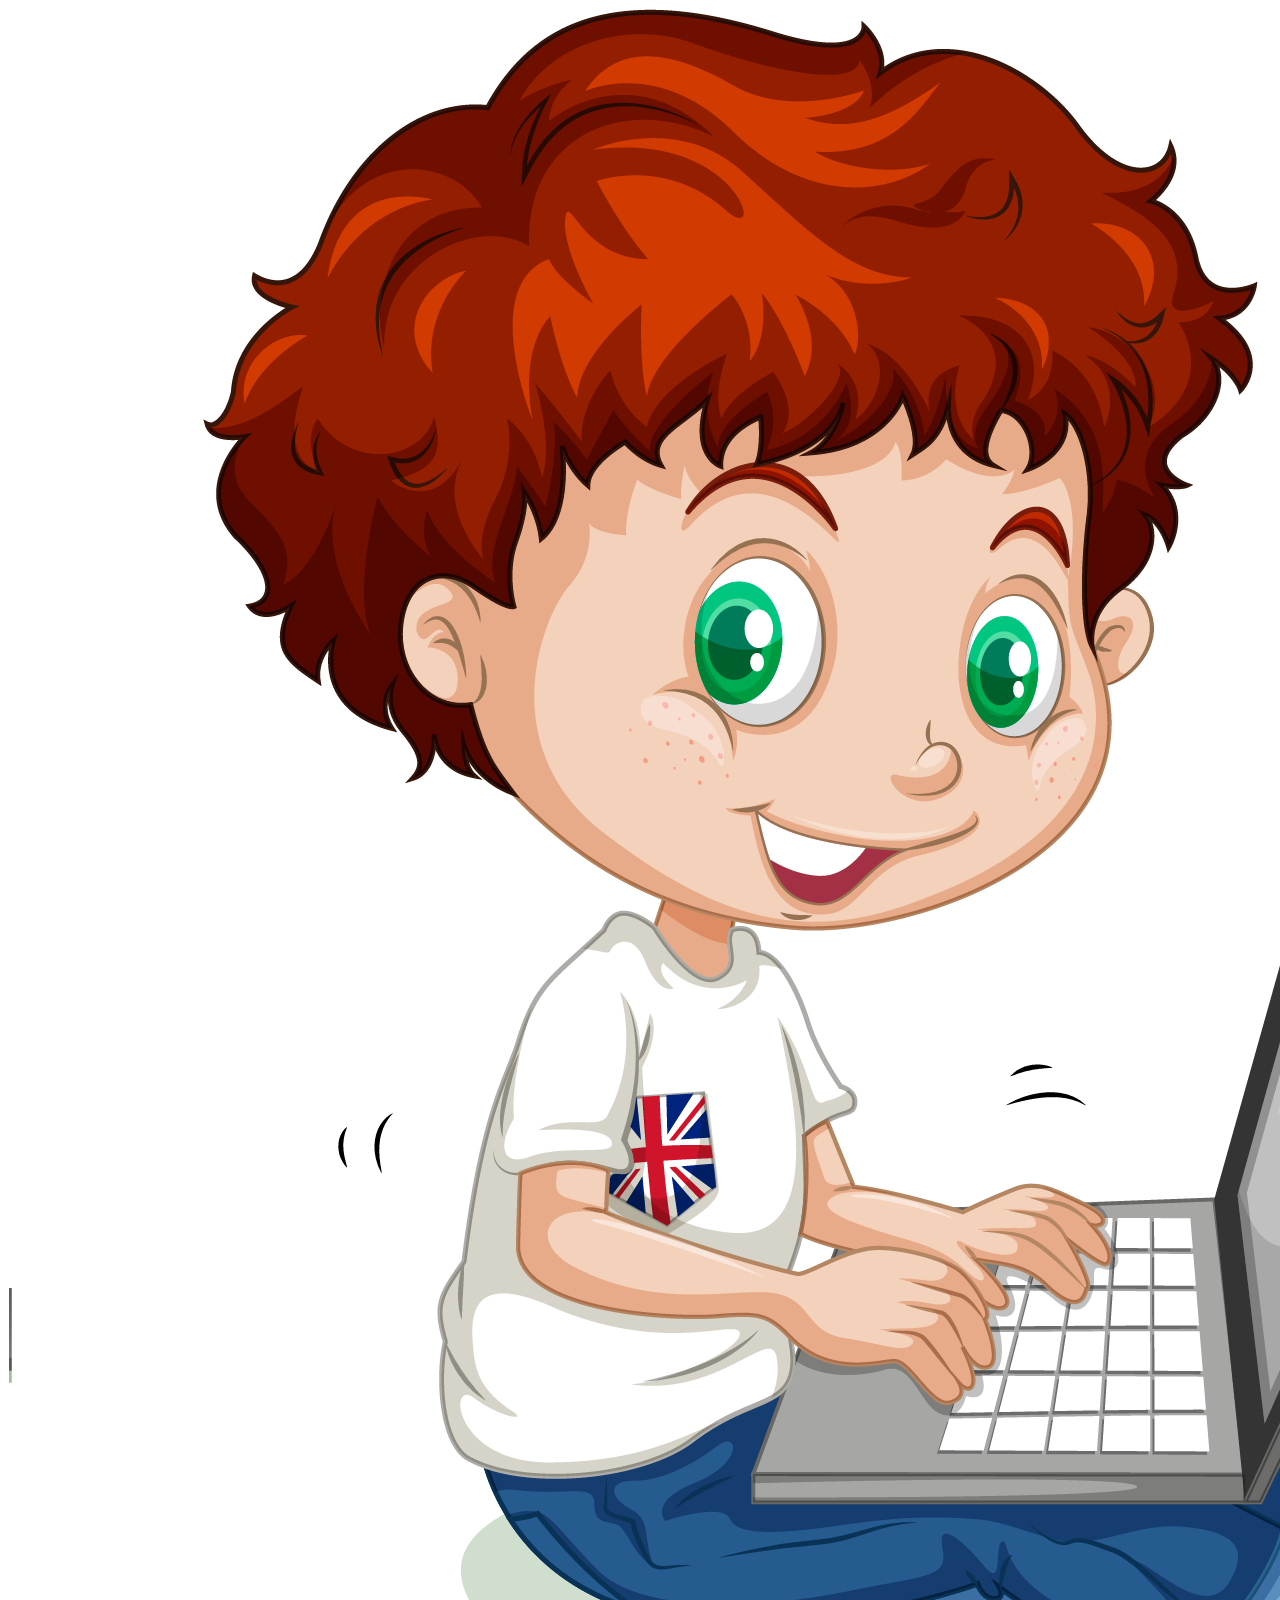
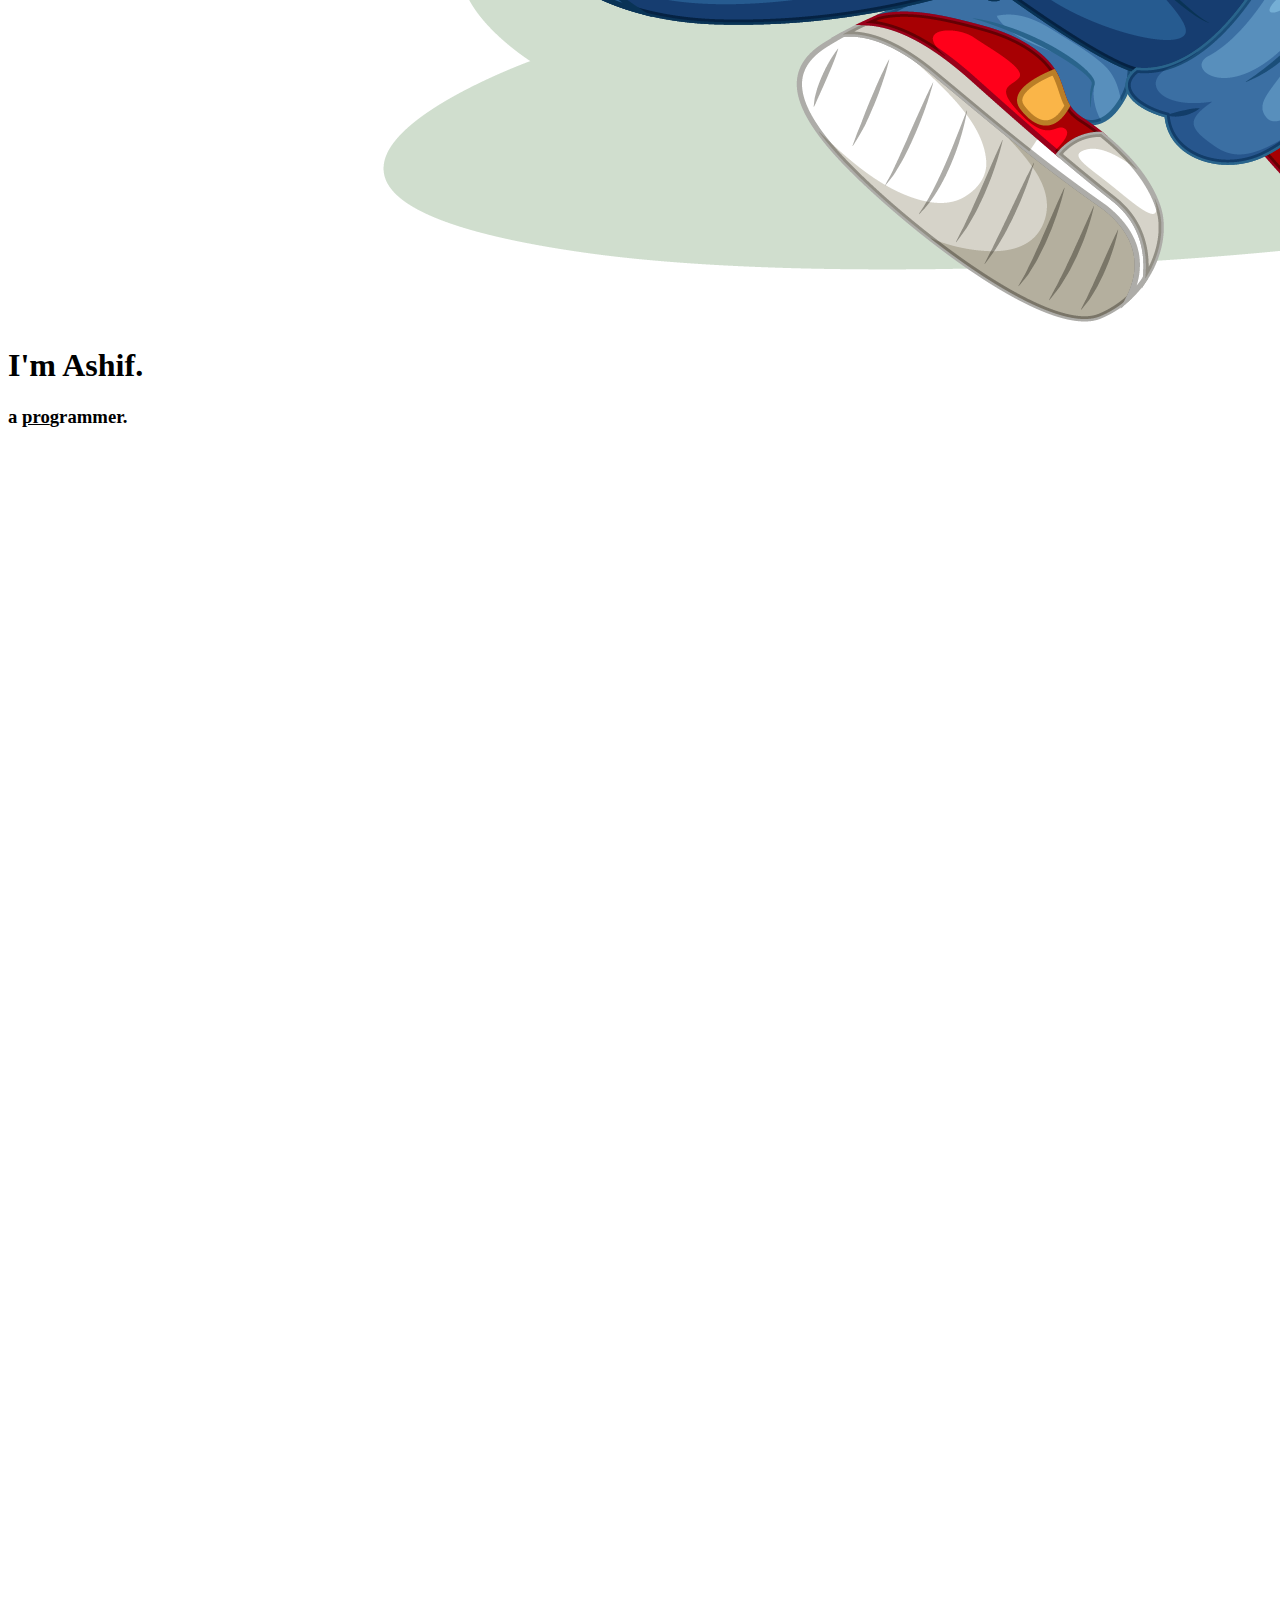
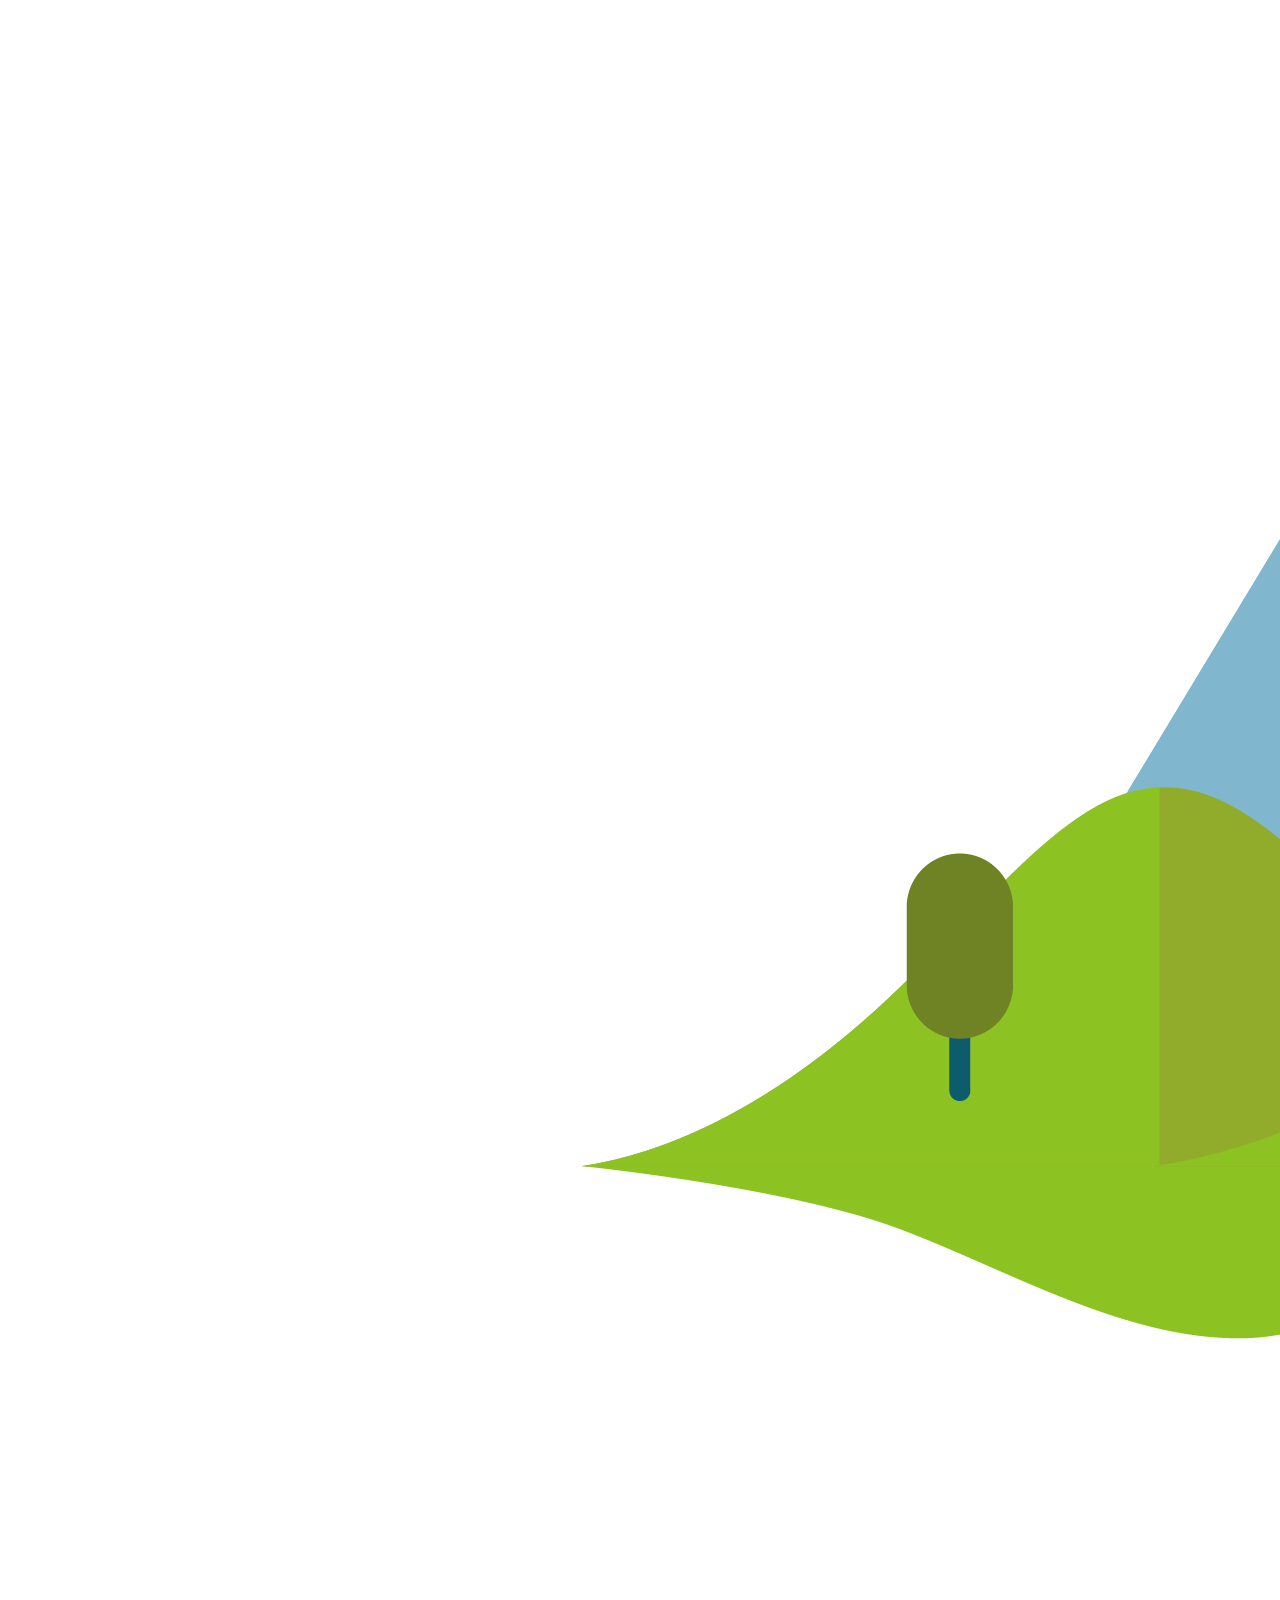
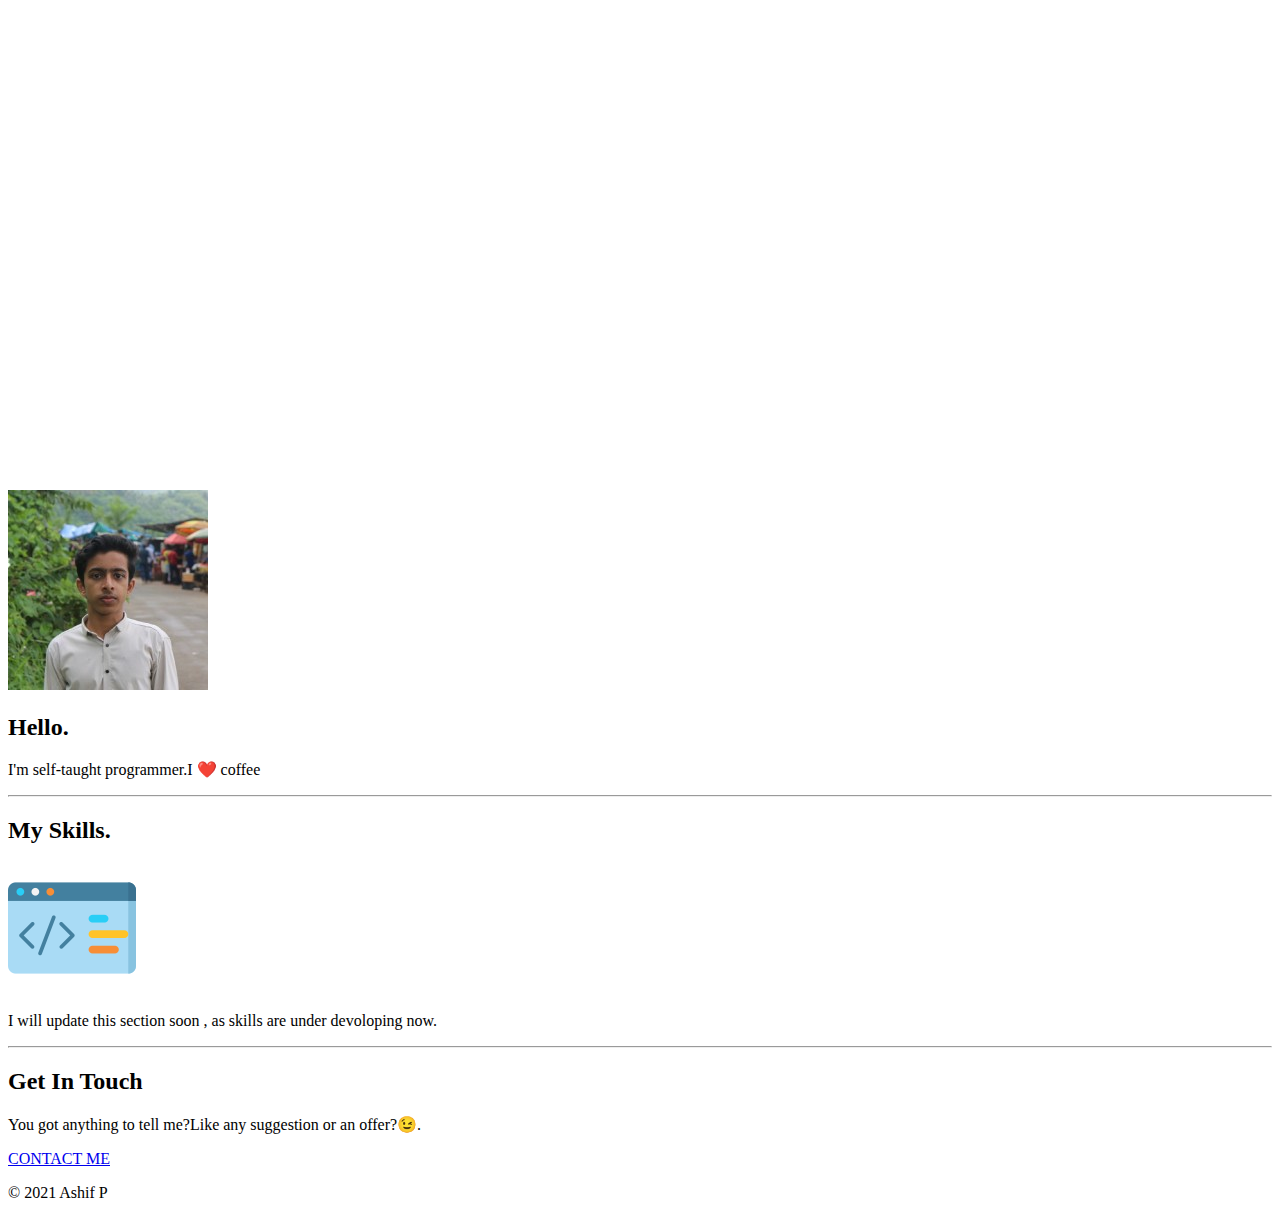
==== index.html @ cde1d45e "Add files via upload" ====
<!DOCTYPE html>
<html lang="en" dir="ltr">
  <head>
    <meta charset="utf-8">
    <title>website</title>
  </head>
  <link rel="stylesheet" href="web.css">
  <link href="https://fonts.googleapis.com/css2?family=Sacramento&display=swap" rel="stylesheet">
  <body>
    <div class="top-container">
      <img class="boy" src="images\PngItem_4256799.png" alt=cloud-image">
      <h1>I'm      Ashif.</h1>
      <h3>a <span style="text-decoration:underline">pro</span>grammer.</h3>
      <img class="mountain" src="images\pngegg (1).png" alt="mountain-image">
    </div>
    <div class="middle-container">
      <div class="profile">
        <img id="profile-pic" src="images\ashif-pic.jpg" alt="ashif-pic">
        <h2>Hello.</h2>
        <p>I'm self-taught programmer.I ❤️ coffee</p>
      </div>
      <hr>
      <div class="skills">
        <h2>My Skills.</h2>
        <div class="skill-row">
          <img class="" src="images\coding-icon.png" alt="coding-icon">
          <p>I will update this section soon , as skills are under devoloping now.</p>
      <hr>
      <div class="contact-me">
        <h2>Get In Touch</h2>
        <p class="last">You got anything to tell me?Like any suggestion or an offer?😉.</p>
        <a class="btn" href="mailto:pashif2002@gmail.com">CONTACT ME</a>
      </div>
    </div>
<div class="bottom-container">
  <p id="credit">© 2021 Ashif P</p>
</div>
  </body>
</html>
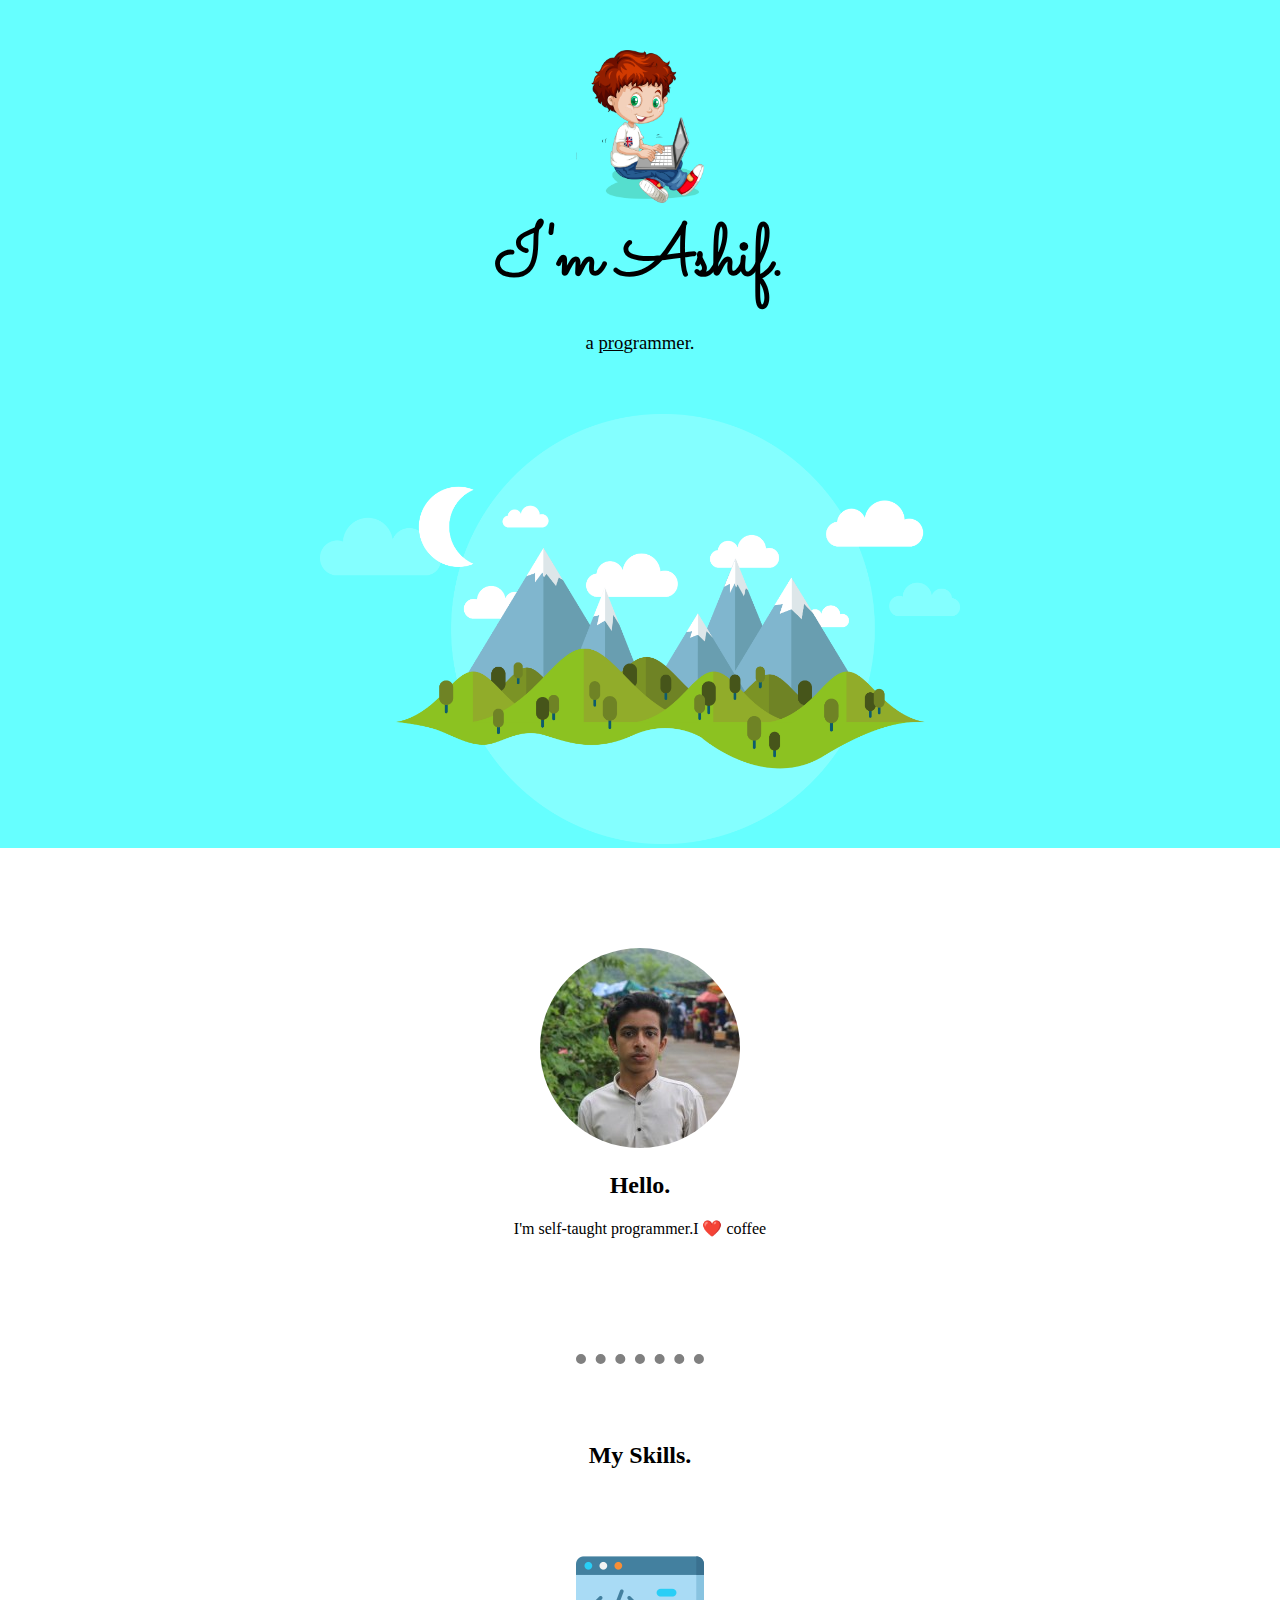
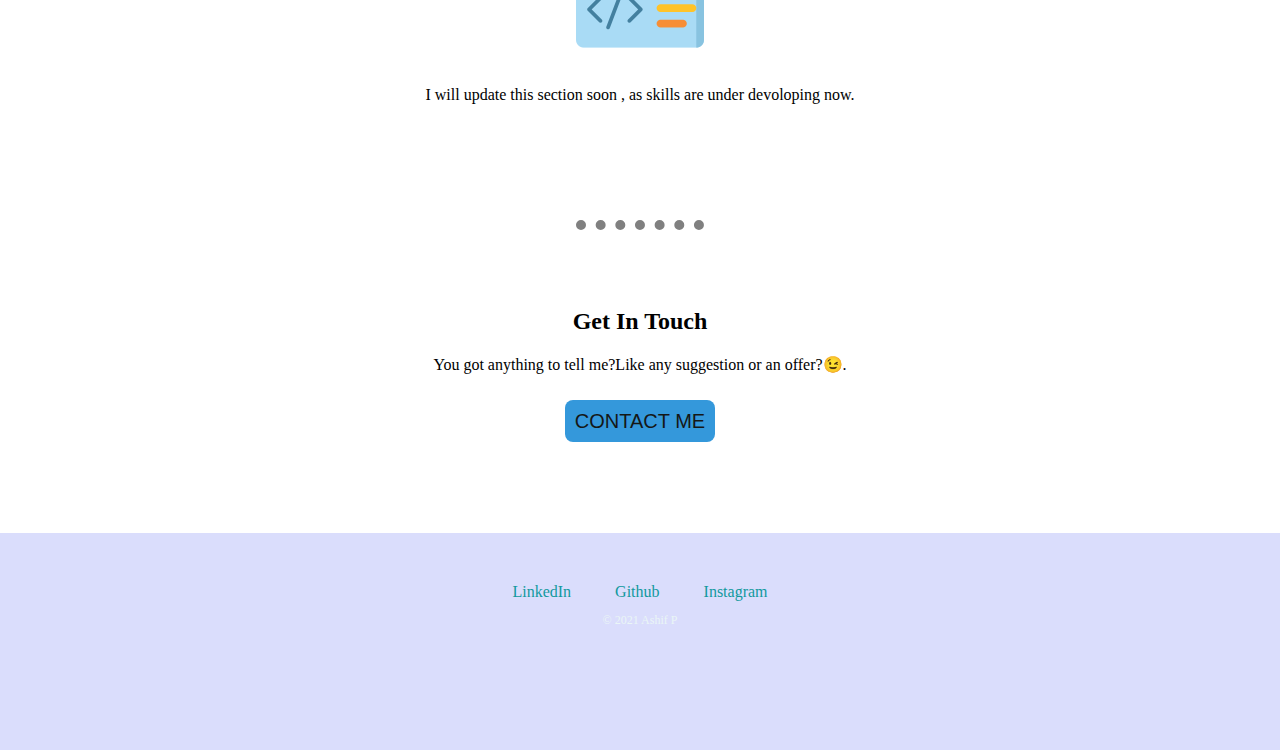
==== commit 495aee88: "Add files via upload" ====
--- a/index.html
+++ b/index.html
@@ -1,39 +1,48 @@
 <!DOCTYPE html>
 <html lang="en" dir="ltr">
-  <head>
-    <meta charset="utf-8">
-    <title>website</title>
-  </head>
-  <link rel="stylesheet" href="web.css">
-  <link href="https://fonts.googleapis.com/css2?family=Sacramento&display=swap" rel="stylesheet">
-  <body>
-    <div class="top-container">
-      <img class="boy" src="images\PngItem_4256799.png" alt=cloud-image">
-      <h1>I'm      Ashif.</h1>
-      <h3>a <span style="text-decoration:underline">pro</span>grammer.</h3>
-      <img class="mountain" src="images\pngegg (1).png" alt="mountain-image">
+
+<head>
+  <meta charset="utf-8">
+  <title>it's me Ashif</title>
+  <link rel="icon" href="images\worker.ico">
+</head>
+<link rel="stylesheet" href="web.css">
+<link href="https://fonts.googleapis.com/css2?family=Sacramento&display=swap" rel="stylesheet">
+
+<body>
+  <div class="top-container">
+    <img class="boy" src="images\PngItem_4256799.png" alt="cloud-image">
+    <h1>I'm Ashif.</h1>
+    <h3>a <span style="text-decoration:underline">pro</span>grammer.</h3>
+    <img class="mountain" src="images\pngegg (1).png" alt="mountain-image">
+  </div>
+  <div class="middle-container">
+    <div class="profile">
+      <img id="profile-pic" src="images\ashif-pic.jpg" alt="ashif-pic">
+      <h2>Hello.</h2>
+      <p>I'm self-taught programmer.I ❤️ coffee</p>
     </div>
-    <div class="middle-container">
-      <div class="profile">
-        <img id="profile-pic" src="images\ashif-pic.jpg" alt="ashif-pic">
-        <h2>Hello.</h2>
-        <p>I'm self-taught programmer.I ❤️ coffee</p>
+    <hr>
+    <div class="skills">
+      <h2>My Skills.</h2>
+      <div class="skill-row">
+        <img class="" src="images\coding-icon.png" alt="coding-icon">
+        <p>I will update this section soon , as skills are under devoloping now.</p>
+        <hr>
+        <div class="contact-me">
+          <h2>Get In Touch</h2>
+          <p class="last">You got anything to tell me?Like any suggestion or an offer?😉.</p>
+          <a class="btn" href="mailto:pashif2002@gmail.com">CONTACT ME</a>
+        </div>
       </div>
-      <hr>
-      <div class="skills">
-        <h2>My Skills.</h2>
-        <div class="skill-row">
-          <img class="" src="images\coding-icon.png" alt="coding-icon">
-          <p>I will update this section soon , as skills are under devoloping now.</p>
-      <hr>
-      <div class="contact-me">
-        <h2>Get In Touch</h2>
-        <p class="last">You got anything to tell me?Like any suggestion or an offer?😉.</p>
-        <a class="btn" href="mailto:pashif2002@gmail.com">CONTACT ME</a>
+      <div class="bottom-container">
+        <a href="https://www.linkedin.com/in/ashif-panthalookaran/">LinkedIn</a>
+        <a href="https://github.com/azhiif">Github</a>
+        <a href="https://www.instagram.com/azhiif/">Instagram</a>
+
+        <p id="credit">© 2021 Ashif P</p>
       </div>
-    </div>
-<div class="bottom-container">
-  <p id="credit">© 2021 Ashif P</p>
-</div>
-  </body>
+
+</body>
+
 </html>
--- a/web.css
+++ b/web.css
@@ -0,0 +1,110 @@
+div{
+
+  background-color: white;
+  padding-top: 50px;
+
+}
+body{
+  margin: 0px;
+  text-align: center;
+  font-family: cursive;
+  color:  40514E;
+}
+h1{
+
+  margin-top: 0 ;
+  margin-bottom: 20px;
+  font-family: 'Sacramento', cursive;
+  font-size: 450%;
+
+}
+h3{
+  margin:0;
+  margin-bottom: 60px;
+  font-family: 'Montserrat',cursive;
+  font-weight: normal;
+}
+.boy{
+  text-align: center;
+  width: 10%;
+  height: auto;
+}
+.mountain{
+  text-align: center;
+  width: 50%;
+  height: 60%;
+}
+#profile-pic{
+  border-radius: 50%;
+}
+.bottom-container{
+  margin-top: 100px;
+  padding-bottom: 10px;
+  background-color: #DADDFC;
+
+}
+hr {
+  width: 10%;
+  border: 10px dotted;
+  border-style: none none dotted;
+  color: grey
+}
+
+
+.top-container{
+  background-color: #66ffff;
+
+}
+.contact-me{
+
+}
+p{
+  padding-bottom: 100px;
+}
+
+.intro{
+  width: 30%;
+  margin: auto;
+}
+.last{
+padding-bottom: 20px;
+}
+.btn {
+  background: #3498db;
+  background-image: -webkit-linear-gradient(top, #3498db, #2980b9);
+  background-image: -moz-linear-gradient(top, #3498db, #2980b9);
+  background-image: -ms-linear-gradient(top, #3498db, #2980b9);
+  background-image: -o-linear-gradient(top, #3498db, #2980b9);
+  background-image: linear-gradient(to bottom, #3498db, #2980b9);
+  -webkit-border-radius: 8;
+  -moz-border-radius: 8;
+  border-radius: 8px;
+  font-family: sans-serif;
+  color: #151716;
+  font-size: 20px;
+  padding: 10px;
+  background: #3498db;
+  text-decoration: none;
+  margin-bottom: 20px;
+}
+
+.btn:hover {
+  background: #3cb0fd;
+  background-image: -webkit-linear-gradient(top, #3cb0fd, #3498db);
+  background-image: -moz-linear-gradient(top, #3cb0fd, #3498db);
+  background-image: -ms-linear-gradient(top, #3cb0fd, #3498db);
+  background-image: -o-linear-gradient(top, #3cb0fd, #3498db);
+  background-image: linear-gradient(to bottom, #3cb0fd, #3498db);
+  text-decoration: none;
+}
+a{
+  color: #11999E;
+  font-family: 'Montserrat' sans-serif;
+  margin: 0 20px;
+  text-decoration:none; 
+}
+#credit{
+  color: #eaf6f6;
+  font-size: 0.75rem;
+}
+/*  */
